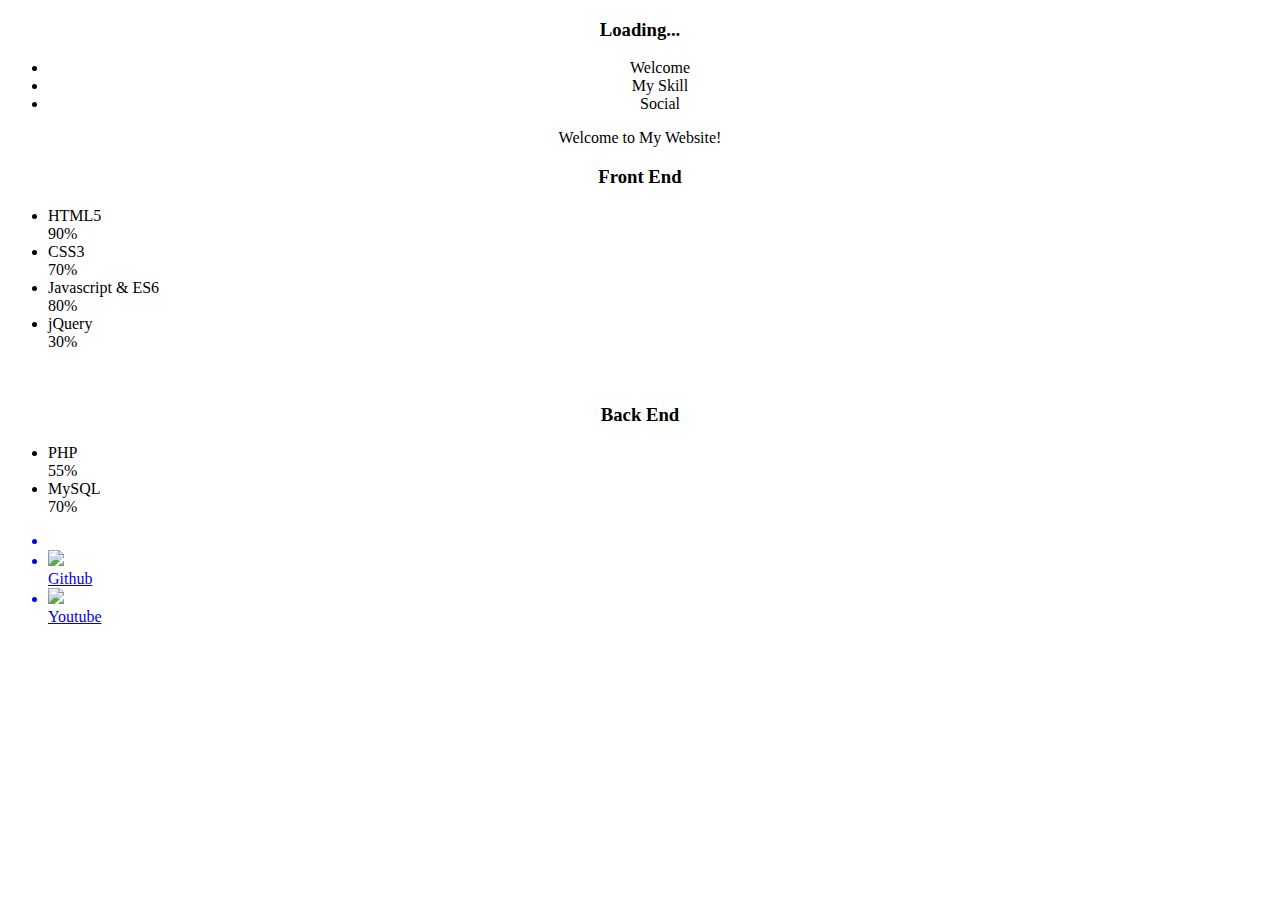
==== index.html @ 410b7228 "Create index.html" ====
<!DOCTYPE html>
<html>
<head>
<title>My Portofolio</title>
<meta charset="utf-8" />
<meta name="viewport" content="width=device-width, initial-scale=1"/>

<link rel="stylesheet" href="css/style.css">
<link rel="stylesheet" href="css/myskill.css">
</head>
<body align="center">

<div id="loading-screen">
	<div id="loading">
		<div id="loading-box">
			<div id="loading-circle"></div>
			<h3>Loading...</h3>
		</div>
	</div>
</div>

<div id="container">
	<div id="landing-bg">
		<div id="landing-box">
			<div id="page-button">
				<ul>
					<li class="active">Welcome</li>
					<li>My Skill</li>
					<li>Social</li>
				</ul>
			</div>
			<div id="pages">
				<div class="page" id="welcome">
					<div id="header">Welcome to My Website!
					</div>
					<div id="intro"></div>
				</div>
				<div class="page" id="skill">
						<h3>Front End</h3>
						<ul align='left'>
						<li id='html'>
							HTML5
							<div>90%</div>
						</li>
						<li id='css'>
							CSS3
							<div>70%</div>
						</li>
						<li id='js'>
							Javascript & ES6
							<div>80%</div>
						</li>
						<li id='jquery'>
							jQuery
							<div>30%</div>
						</li>
						</ul>
						
						<br>
						
						<h3>Back End</h3>
						<ul align='left'>
						<li id='php'>
							PHP
							<div>55%</div>
						</li>
						<li id='mysql'>
							MySQL
							<div>70%</div>
						</li>
						</ul>
				</div>
				<div class="page" id="social">
					<ul align="left">
					
					<a href="https://www.codewars.com/users/COOLRAPTOR08" target="_blank">
					<li id="codewars">
					</li>
					</a>
					
					<a href="https://github.com/coolraptor08" target="_blank">
					<li id="github">
						<img src='media/github.png'> 
						<div>Github</div>
					</li>
					</a>
					
					<a href="https://www.youtube.com/channel/UCvXg9rBM9dXGQyZOG7GkcTg" target="_blank">
					<li id="youtube">
						<img src="media/youtube.png">
						<div>Youtube</div>
					</li>
					</a>
					
					</ul>
				</div>
			</div>
		</div>
	</div>
	
</div>
<script src='javascript/typing.js'></script>
<script src='javascript/page.js'></script>
</body>
</html>
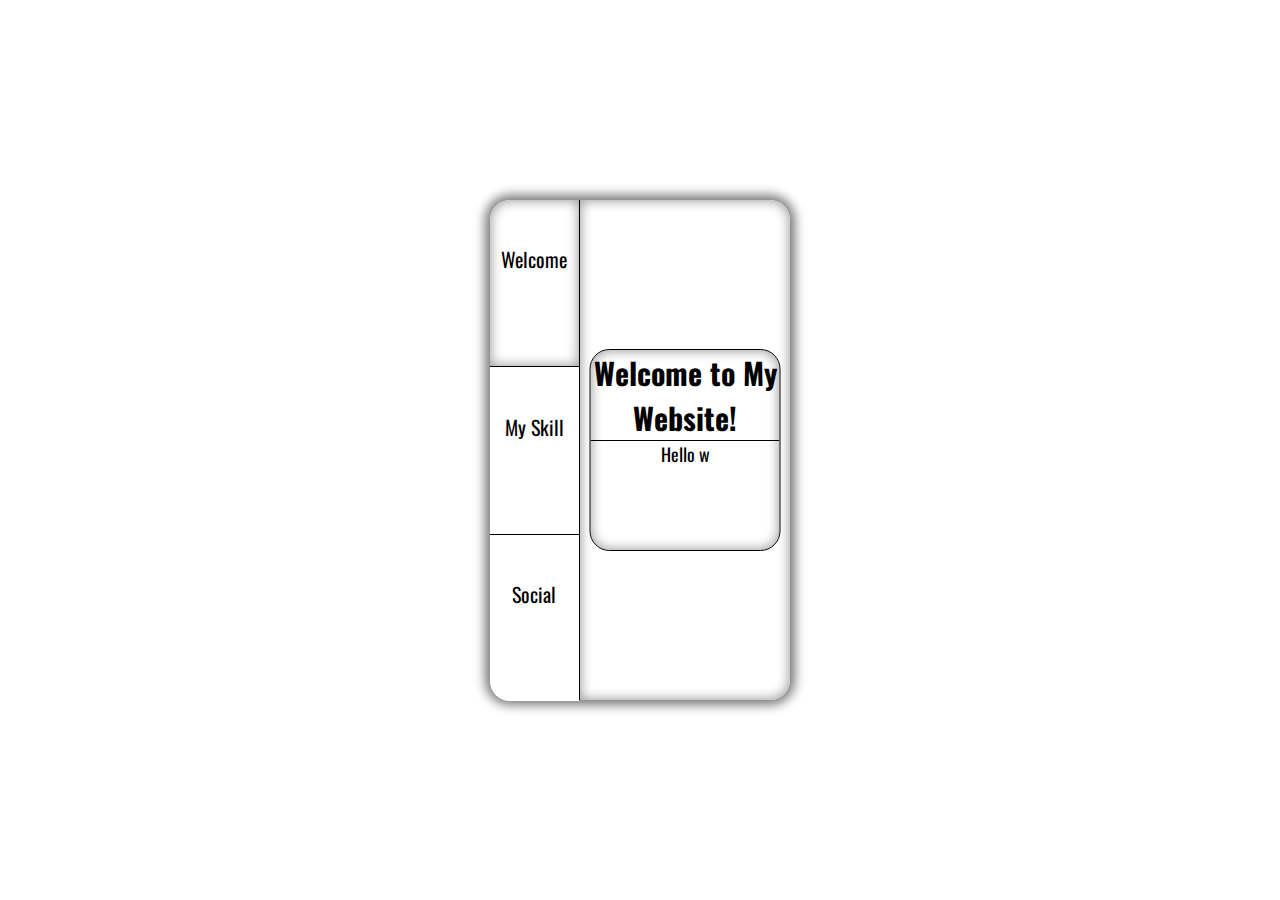
==== commit 8aaa244d: "Update index.html" ====
--- a/index.html
+++ b/index.html
@@ -99,7 +99,7 @@
 	</div>
 	
 </div>
-<script src='javascript/typing.js'></script>
+<script src='javascript/main.js'></script>
 <script src='javascript/page.js'></script>
 </body>
 </html>
--- a/css/style.css
+++ b/css/style.css
@@ -0,0 +1,287 @@
+@import url('https://fonts.googleapis.com/css2?family=Oswald:wght@500&display=swap');
+*
+{
+	padding: 0px;
+	margin: 0px;
+	font-family: 'Oswald', sans-serif;
+}
+body
+{
+	background-color: white;
+}
+
+#loading-screen
+{
+	width: 100%;
+	height: 100vh;
+	background-color: white;
+	z-index: 1;
+	position: fixed;
+	top: 0px;
+	left: 0px;
+}
+#loading
+{
+	width: 100%;
+	height: 100%;
+	position: relative;
+}
+#loading-box
+{
+	position: absolute;
+	top: 50%;
+	left: 50%;
+	-ms-transform: translate(-50%,-50%);
+	transform: translate(-50%,-50%);
+}
+#loading-circle
+{
+	width: 50px;
+	height: 50px;
+	background-color: white;
+	border-radius: 50%;
+	border: 3px dashed black;
+	animation: loading 2s infinite;
+}
+
+@keyframes loading
+{
+	from{transform:rotate(0deg);}
+	to{transform:rotate(360deg);}
+}
+
+#landing-bg
+{
+	background-color: white;
+	width: 100%;
+	height: 100vh;
+	position: relative;
+	background-image: url('../media/bg.jpg');
+	background-size: cover;
+}
+#landing-box
+{
+	width: 300px;
+	height: 500px;
+	background-color: white;
+	
+	margin: auto;
+	position: absolute;
+	top: 50%;
+	left: 50%;
+	-ms-transform: translate(-50%,-50%);
+	transform: translate(-50%,-50%);
+	border-radius: 20px;
+	
+	-webkit-box-shadow: 0px 0px 11px 5px rgba(0,0,0,0.53);
+	-moz-box-shadow: 0px 0px 11px 5px rgba(0,0,0,0.53);
+	box-shadow: 0px 0px 11px 5px rgba(0,0,0,0.53);
+}
+#page-button
+{
+	float: left;
+	width: 29.5%;
+	height: 100%;
+	border-right: 1px solid black;
+}
+#page-button ul
+{
+	list-style: none;
+}
+#page-button ul li
+{
+	border-bottom: 1px solid black;
+	height: 122px;
+	padding-top: 50%;
+	font-size: 20px;
+	background-color: white;
+}
+#page-button ul li:first-child
+{
+	border-radius: 20px 0px 0px 0px;
+}
+#page-button ul li:hover,.active
+{
+	-webkit-box-shadow: inset 0px 0px 12px 1px rgba(0,0,0,0.39);
+	-moz-box-shadow: inset 0px 0px 12px 1px rgba(0,0,0,0.39);
+	box-shadow: inset 0px 0px 12px 1px rgba(0,0,0,0.39);
+}
+#page-button ul li:last-child
+{
+	border-bottom: none;
+	border-radius: 0px 0px 0px 20px;
+}
+
+#pages
+{
+	border-radius: 0px 20px 20px 0px;
+	float: right;
+	width: 70%;
+	height: 100%;
+	background-color: white;
+	position: relative;
+	-webkit-box-shadow: inset 0px 0px 12px 1px rgba(0,0,0,0.39);
+	-moz-box-shadow: inset 0px 0px 12px 1px rgba(0,0,0,0.39);
+	box-shadow: inset 0px 0px 12px 1px rgba(0,0,0,0.39);
+}
+.page
+{
+	margin: auto;
+	position: absolute;
+	top: 50%;
+	left: 50%;
+	-ms-transform: translate(-50%,-50%);
+	transform: translate(-50%,-50%);
+	border-radius: 20px;
+	display: none;
+}
+
+#welcome
+{
+	background-color: white;
+	width: 90%;
+	height: 40%;
+	color: black;
+	overflow-y: hidden;
+	border-radius: 20px;
+	border: 1px solid black;
+	-webkit-box-shadow: inset 0px 0px 12px 1px rgba(0,0,0,0.39);
+	-moz-box-shadow: inset 0px 0px 12px 1px rgba(0,0,0,0.39);
+	box-shadow: inset 0px 0px 12px 1px rgba(0,0,0,0.39);
+	animation: welcome 3s;
+}
+#header
+{
+	font-size: 30px;
+	font-weight: bold;
+	border-bottom: 1px solid black;
+}
+#intro
+{
+	font-size: 18px;
+}
+@keyframes welcome
+{
+	from{height:0%;border-radius:0px;}
+	to{height:40%;border-radius: 20px;}
+}
+
+#social
+{
+	width: 90%;
+	height: 90%;
+	padding: 20px;
+}
+
+#social ul
+{
+	list-style: none;
+}
+
+#social ul a
+{
+	text-decoration: none;
+}
+
+#social ul li
+{
+	padding: 4px;
+	transition: 1s;
+	margin-top: 5px;
+}
+
+#social ul li:hover
+{
+	-webkit-box-shadow: inset 0px 0px 12px 1px rgba(0,0,0,0.39);
+	-moz-box-shadow: inset 0px 0px 12px 1px rgba(0,0,0,0.39);
+	box-shadow: inset 0px 0px 12px 1px rgba(0,0,0,0.39);
+	border-radius: 5px;
+}
+
+#social ul li div
+{
+	font-size: 30px;
+	display: inline-block;
+}
+
+
+#social img
+{
+	width: 20%;
+	aspect-ratio: 1;
+}
+
+#github img
+{
+	animation: spin 1s;
+}
+
+#github div
+{
+	color: black;
+	animation: github 1s;
+}
+@keyframes github
+{
+	from{
+		transform: translateX(-50%);
+		opacity: 0;
+	}
+	to{
+		transform: translateX(0px);
+		opacity: 1;
+	}
+}
+
+#youtube img
+{
+	animation: spin 1s;
+	width: 25%;
+	aspect-ratio: 1;
+}
+
+#youtube div
+{
+	color: red;
+	transform: translate(0px,-10px);
+	animation: youtube 1s;
+}
+
+@keyframes youtube
+{
+	from{
+		transform: translate(-50%,-10px);
+		opacity: 0;
+	}
+	to{
+		transform: translate(0px,-10px);
+		opacity: 1;
+	}
+}
+
+#codewars
+{
+	background-image: url(https://www.codewars.com/users/COOLRAPTOR08/badges/micro);
+	height: 25px;
+	background-size: contain;
+	background-repeat: no-repeat;
+	animation: codewars 1s;
+}
+
+@keyframes codewars
+{
+	from{
+		transform: translateY(-50%);
+		opacity: 0;
+	}
+	to{
+		transform: translateY(0px);
+		opacity: 1;
+	}
+}
+
+@keyframes spin
+{
+	from{transform: rotate(360deg)}
+	to(transform: rotate(0deg))
+}
--- a/css/myskill.css
+++ b/css/myskill.css
@@ -0,0 +1,287 @@
+@import url('https://fonts.googleapis.com/css2?family=Oswald:wght@500&display=swap');
+*
+{
+	padding: 0px;
+	margin: 0px;
+	font-family: 'Oswald', sans-serif;
+}
+body
+{
+	background-color: white;
+}
+
+#loading-screen
+{
+	width: 100%;
+	height: 100vh;
+	background-color: white;
+	z-index: 1;
+	position: fixed;
+	top: 0px;
+	left: 0px;
+}
+#loading
+{
+	width: 100%;
+	height: 100%;
+	position: relative;
+}
+#loading-box
+{
+	position: absolute;
+	top: 50%;
+	left: 50%;
+	-ms-transform: translate(-50%,-50%);
+	transform: translate(-50%,-50%);
+}
+#loading-circle
+{
+	width: 50px;
+	height: 50px;
+	background-color: white;
+	border-radius: 50%;
+	border: 3px dashed black;
+	animation: loading 2s infinite;
+}
+
+@keyframes loading
+{
+	from{transform:rotate(0deg);}
+	to{transform:rotate(360deg);}
+}
+
+#landing-bg
+{
+	background-color: white;
+	width: 100%;
+	height: 100vh;
+	position: relative;
+	background-image: url('../media/bg.jpg');
+	background-size: cover;
+}
+#landing-box
+{
+	width: 300px;
+	height: 500px;
+	background-color: white;
+	
+	margin: auto;
+	position: absolute;
+	top: 50%;
+	left: 50%;
+	-ms-transform: translate(-50%,-50%);
+	transform: translate(-50%,-50%);
+	border-radius: 20px;
+	
+	-webkit-box-shadow: 0px 0px 11px 5px rgba(0,0,0,0.53);
+	-moz-box-shadow: 0px 0px 11px 5px rgba(0,0,0,0.53);
+	box-shadow: 0px 0px 11px 5px rgba(0,0,0,0.53);
+}
+#page-button
+{
+	float: left;
+	width: 29.5%;
+	height: 100%;
+	border-right: 1px solid black;
+}
+#page-button ul
+{
+	list-style: none;
+}
+#page-button ul li
+{
+	border-bottom: 1px solid black;
+	height: 122px;
+	padding-top: 50%;
+	font-size: 20px;
+	background-color: white;
+}
+#page-button ul li:first-child
+{
+	border-radius: 20px 0px 0px 0px;
+}
+#page-button ul li:hover,.active
+{
+	-webkit-box-shadow: inset 0px 0px 12px 1px rgba(0,0,0,0.39);
+	-moz-box-shadow: inset 0px 0px 12px 1px rgba(0,0,0,0.39);
+	box-shadow: inset 0px 0px 12px 1px rgba(0,0,0,0.39);
+}
+#page-button ul li:last-child
+{
+	border-bottom: none;
+	border-radius: 0px 0px 0px 20px;
+}
+
+#pages
+{
+	border-radius: 0px 20px 20px 0px;
+	float: right;
+	width: 70%;
+	height: 100%;
+	background-color: white;
+	position: relative;
+	-webkit-box-shadow: inset 0px 0px 12px 1px rgba(0,0,0,0.39);
+	-moz-box-shadow: inset 0px 0px 12px 1px rgba(0,0,0,0.39);
+	box-shadow: inset 0px 0px 12px 1px rgba(0,0,0,0.39);
+}
+.page
+{
+	margin: auto;
+	position: absolute;
+	top: 50%;
+	left: 50%;
+	-ms-transform: translate(-50%,-50%);
+	transform: translate(-50%,-50%);
+	border-radius: 20px;
+	display: none;
+}
+
+#welcome
+{
+	background-color: white;
+	width: 90%;
+	height: 40%;
+	color: black;
+	overflow-y: hidden;
+	border-radius: 20px;
+	border: 1px solid black;
+	-webkit-box-shadow: inset 0px 0px 12px 1px rgba(0,0,0,0.39);
+	-moz-box-shadow: inset 0px 0px 12px 1px rgba(0,0,0,0.39);
+	box-shadow: inset 0px 0px 12px 1px rgba(0,0,0,0.39);
+	animation: welcome 3s;
+}
+#header
+{
+	font-size: 30px;
+	font-weight: bold;
+	border-bottom: 1px solid black;
+}
+#intro
+{
+	font-size: 18px;
+}
+@keyframes welcome
+{
+	from{height:0%;border-radius:0px;}
+	to{height:40%;border-radius: 20px;}
+}
+
+#social
+{
+	width: 90%;
+	height: 90%;
+	padding: 20px;
+}
+
+#social ul
+{
+	list-style: none;
+}
+
+#social ul a
+{
+	text-decoration: none;
+}
+
+#social ul li
+{
+	padding: 4px;
+	transition: 1s;
+	margin-top: 5px;
+}
+
+#social ul li:hover
+{
+	-webkit-box-shadow: inset 0px 0px 12px 1px rgba(0,0,0,0.39);
+	-moz-box-shadow: inset 0px 0px 12px 1px rgba(0,0,0,0.39);
+	box-shadow: inset 0px 0px 12px 1px rgba(0,0,0,0.39);
+	border-radius: 5px;
+}
+
+#social ul li div
+{
+	font-size: 30px;
+	display: inline-block;
+}
+
+
+#social img
+{
+	width: 20%;
+	aspect-ratio: 1;
+}
+
+#github img
+{
+	animation: spin 1s;
+}
+
+#github div
+{
+	color: black;
+	animation: github 1s;
+}
+@keyframes github
+{
+	from{
+		transform: translateX(-50%);
+		opacity: 0;
+	}
+	to{
+		transform: translateX(0px);
+		opacity: 1;
+	}
+}
+
+#youtube img
+{
+	animation: spin 1s;
+	width: 25%;
+	aspect-ratio: 1;
+}
+
+#youtube div
+{
+	color: red;
+	transform: translate(0px,-10px);
+	animation: youtube 1s;
+}
+
+@keyframes youtube
+{
+	from{
+		transform: translate(-50%,-10px);
+		opacity: 0;
+	}
+	to{
+		transform: translate(0px,-10px);
+		opacity: 1;
+	}
+}
+
+#codewars
+{
+	background-image: url(https://www.codewars.com/users/COOLRAPTOR08/badges/micro);
+	height: 25px;
+	background-size: contain;
+	background-repeat: no-repeat;
+	animation: codewars 1s;
+}
+
+@keyframes codewars
+{
+	from{
+		transform: translateY(-50%);
+		opacity: 0;
+	}
+	to{
+		transform: translateY(0px);
+		opacity: 1;
+	}
+}
+
+@keyframes spin
+{
+	from{transform: rotate(360deg)}
+	to(transform: rotate(0deg))
+}
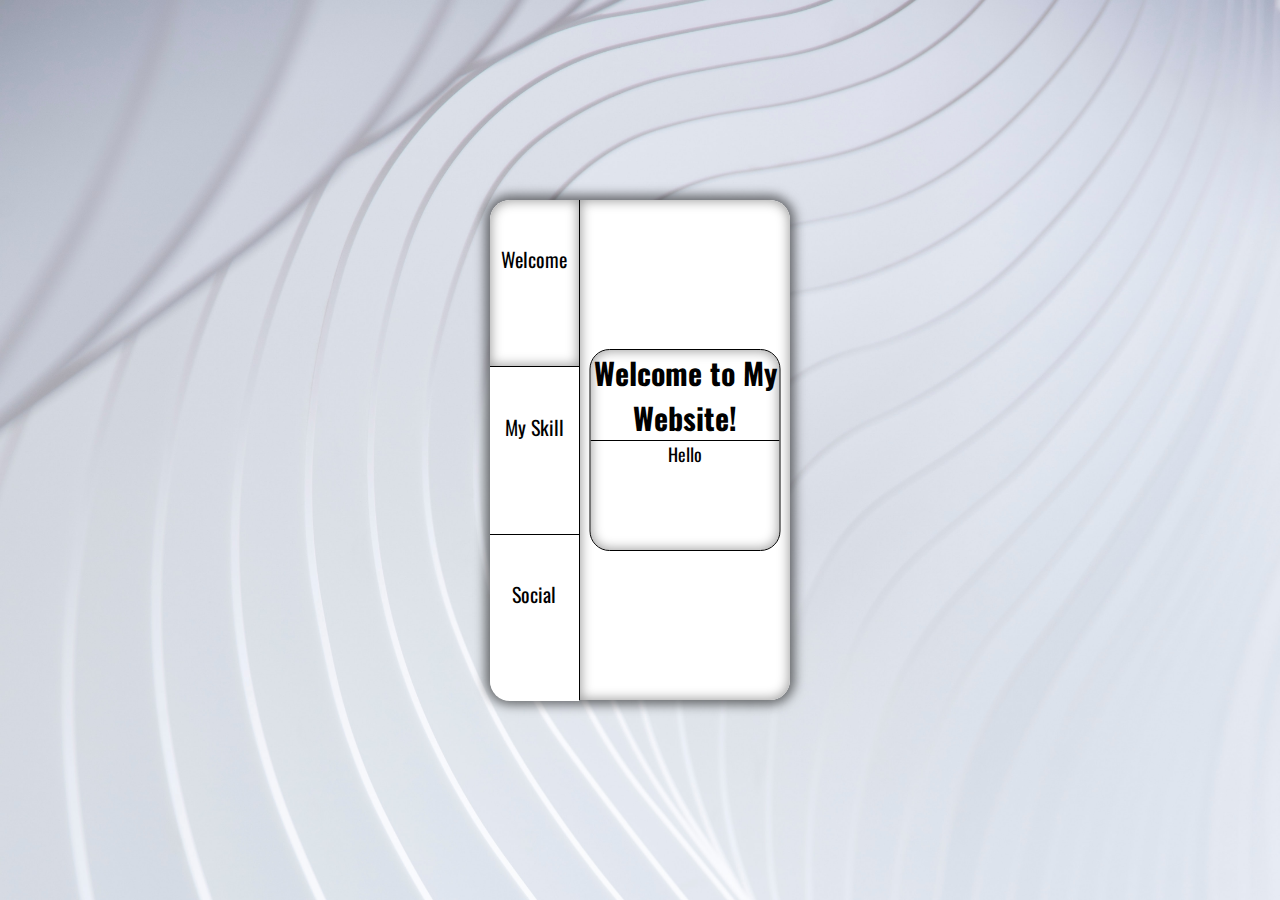
==== commit 8ed227a4: "Update index.html" ====
--- a/index.html
+++ b/index.html
@@ -78,7 +78,7 @@
 					</li>
 					</a>
 					
-					<a href="https://github.com/coolraptor08" target="_blank">
+					<a href="https://github.com/muraft" target="_blank">
 					<li id="github">
 						<img src='media/github.png'> 
 						<div>Github</div>
--- a/css/myskill.css
+++ b/css/myskill.css
@@ -1,287 +1,93 @@
-@import url('https://fonts.googleapis.com/css2?family=Oswald:wght@500&display=swap');
-*
-{
-	padding: 0px;
-	margin: 0px;
-	font-family: 'Oswald', sans-serif;
-}
-body
-{
-	background-color: white;
-}
-
-#loading-screen
-{
-	width: 100%;
-	height: 100vh;
-	background-color: white;
-	z-index: 1;
-	position: fixed;
-	top: 0px;
-	left: 0px;
-}
-#loading
-{
-	width: 100%;
-	height: 100%;
-	position: relative;
-}
-#loading-box
-{
-	position: absolute;
-	top: 50%;
-	left: 50%;
-	-ms-transform: translate(-50%,-50%);
-	transform: translate(-50%,-50%);
-}
-#loading-circle
-{
-	width: 50px;
-	height: 50px;
-	background-color: white;
-	border-radius: 50%;
-	border: 3px dashed black;
-	animation: loading 2s infinite;
-}
-
-@keyframes loading
-{
-	from{transform:rotate(0deg);}
-	to{transform:rotate(360deg);}
-}
-
-#landing-bg
-{
-	background-color: white;
-	width: 100%;
-	height: 100vh;
-	position: relative;
-	background-image: url('../media/bg.jpg');
-	background-size: cover;
-}
-#landing-box
-{
-	width: 300px;
-	height: 500px;
-	background-color: white;
-	
-	margin: auto;
-	position: absolute;
-	top: 50%;
-	left: 50%;
-	-ms-transform: translate(-50%,-50%);
-	transform: translate(-50%,-50%);
-	border-radius: 20px;
-	
-	-webkit-box-shadow: 0px 0px 11px 5px rgba(0,0,0,0.53);
-	-moz-box-shadow: 0px 0px 11px 5px rgba(0,0,0,0.53);
-	box-shadow: 0px 0px 11px 5px rgba(0,0,0,0.53);
-}
-#page-button
-{
-	float: left;
-	width: 29.5%;
-	height: 100%;
-	border-right: 1px solid black;
-}
-#page-button ul
-{
-	list-style: none;
-}
-#page-button ul li
-{
-	border-bottom: 1px solid black;
-	height: 122px;
-	padding-top: 50%;
-	font-size: 20px;
-	background-color: white;
-}
-#page-button ul li:first-child
-{
-	border-radius: 20px 0px 0px 0px;
-}
-#page-button ul li:hover,.active
-{
-	-webkit-box-shadow: inset 0px 0px 12px 1px rgba(0,0,0,0.39);
-	-moz-box-shadow: inset 0px 0px 12px 1px rgba(0,0,0,0.39);
-	box-shadow: inset 0px 0px 12px 1px rgba(0,0,0,0.39);
-}
-#page-button ul li:last-child
-{
-	border-bottom: none;
-	border-radius: 0px 0px 0px 20px;
-}
-
-#pages
-{
-	border-radius: 0px 20px 20px 0px;
-	float: right;
-	width: 70%;
-	height: 100%;
-	background-color: white;
-	position: relative;
-	-webkit-box-shadow: inset 0px 0px 12px 1px rgba(0,0,0,0.39);
-	-moz-box-shadow: inset 0px 0px 12px 1px rgba(0,0,0,0.39);
-	box-shadow: inset 0px 0px 12px 1px rgba(0,0,0,0.39);
-}
-.page
-{
-	margin: auto;
-	position: absolute;
-	top: 50%;
-	left: 50%;
-	-ms-transform: translate(-50%,-50%);
-	transform: translate(-50%,-50%);
-	border-radius: 20px;
-	display: none;
-}
-
-#welcome
-{
-	background-color: white;
-	width: 90%;
-	height: 40%;
-	color: black;
-	overflow-y: hidden;
-	border-radius: 20px;
-	border: 1px solid black;
-	-webkit-box-shadow: inset 0px 0px 12px 1px rgba(0,0,0,0.39);
-	-moz-box-shadow: inset 0px 0px 12px 1px rgba(0,0,0,0.39);
-	box-shadow: inset 0px 0px 12px 1px rgba(0,0,0,0.39);
-	animation: welcome 3s;
-}
-#header
-{
-	font-size: 30px;
-	font-weight: bold;
-	border-bottom: 1px solid black;
-}
-#intro
-{
-	font-size: 18px;
-}
-@keyframes welcome
-{
-	from{height:0%;border-radius:0px;}
-	to{height:40%;border-radius: 20px;}
-}
-
-#social
+#skill
 {
 	width: 90%;
 	height: 90%;
 	padding: 20px;
 }
 
-#social ul
+#skill ul
 {
 	list-style: none;
 }
-
-#social ul a
+#skill ul li
 {
-	text-decoration: none;
+	width: 100%;
+	margin: 5px;
 }
-
-#social ul li
+#skill ul li div
 {
-	padding: 4px;
-	transition: 1s;
-	margin-top: 5px;
+	text-align: center;
+	color: white;
 }
-
-#social ul li:hover
+#html div
 {
-	-webkit-box-shadow: inset 0px 0px 12px 1px rgba(0,0,0,0.39);
-	-moz-box-shadow: inset 0px 0px 12px 1px rgba(0,0,0,0.39);
-	box-shadow: inset 0px 0px 12px 1px rgba(0,0,0,0.39);
-	border-radius: 5px;
+	background-color: orange;
+	width: 90%;
+	animation: html 2s;
 }
-
-#social ul li div
+@keyframes html
 {
-	font-size: 30px;
-	display: inline-block;
+	0% {width: 0%}
+	50% {width: 100%}
+	100% {width: 90%}
 }
-
-
-#social img
+#css div
 {
-	width: 20%;
-	aspect-ratio: 1;
+	background-color: blue;
+	width: 70%;
+	animation: css 2s;
 }
-
-#github img
+@keyframes css
 {
-	animation: spin 1s;
+	0% {width: 0%}
+	50% {width: 100%}
+	100% {width: 70%}
 }
-
-#github div
+#js div
 {
-	color: black;
-	animation: github 1s;
+	background-color: #f5d442;
+	width: 80%;
+	animation: js 2s;
 }
-@keyframes github
+@keyframes js
 {
-	from{
-		transform: translateX(-50%);
-		opacity: 0;
-	}
-	to{
-		transform: translateX(0px);
-		opacity: 1;
-	}
+	0% {width: 0%}
+	50% {width: 100%}
+	100% {width: 80%}
 }
-
-#youtube img
+#jquery div
 {
-	animation: spin 1s;
-	width: 25%;
-	aspect-ratio: 1;
+	background-color: #3481ad;
+	width: 30%;
+	animation: jquery 2s;
 }
-
-#youtube div
+@keyframes jquery
 {
-	color: red;
-	transform: translate(0px,-10px);
-	animation: youtube 1s;
+	0% {width: 0%}
+	50% {width: 100%}
+	100% {width: 30%}
 }
-
-@keyframes youtube
+#php div
 {
-	from{
-		transform: translate(-50%,-10px);
-		opacity: 0;
-	}
-	to{
-		transform: translate(0px,-10px);
-		opacity: 1;
-	}
+	background-color: purple;
+	width: 55%;
+	animation: php 2s;
 }
-
-#codewars
+@keyframes php
 {
-	background-image: url(https://www.codewars.com/users/COOLRAPTOR08/badges/micro);
-	height: 25px;
-	background-size: contain;
-	background-repeat: no-repeat;
-	animation: codewars 1s;
+	0% {width: 0%}
+	50% {width: 100%}
+	100% {width: 55%}
 }
-
-@keyframes codewars
+#mysql div
 {
-	from{
-		transform: translateY(-50%);
-		opacity: 0;
-	}
-	to{
-		transform: translateY(0px);
-		opacity: 1;
-	}
+	background-color: #a1bbff;
+	width: 70%;
+	animation: mysql 2s;
 }
-
-@keyframes spin
+@keyframes mysql
 {
-	from{transform: rotate(360deg)}
-	to(transform: rotate(0deg))
+	0% {width: 0%}
+	50% {width: 100%}
+	100% {width: 70%}
 }
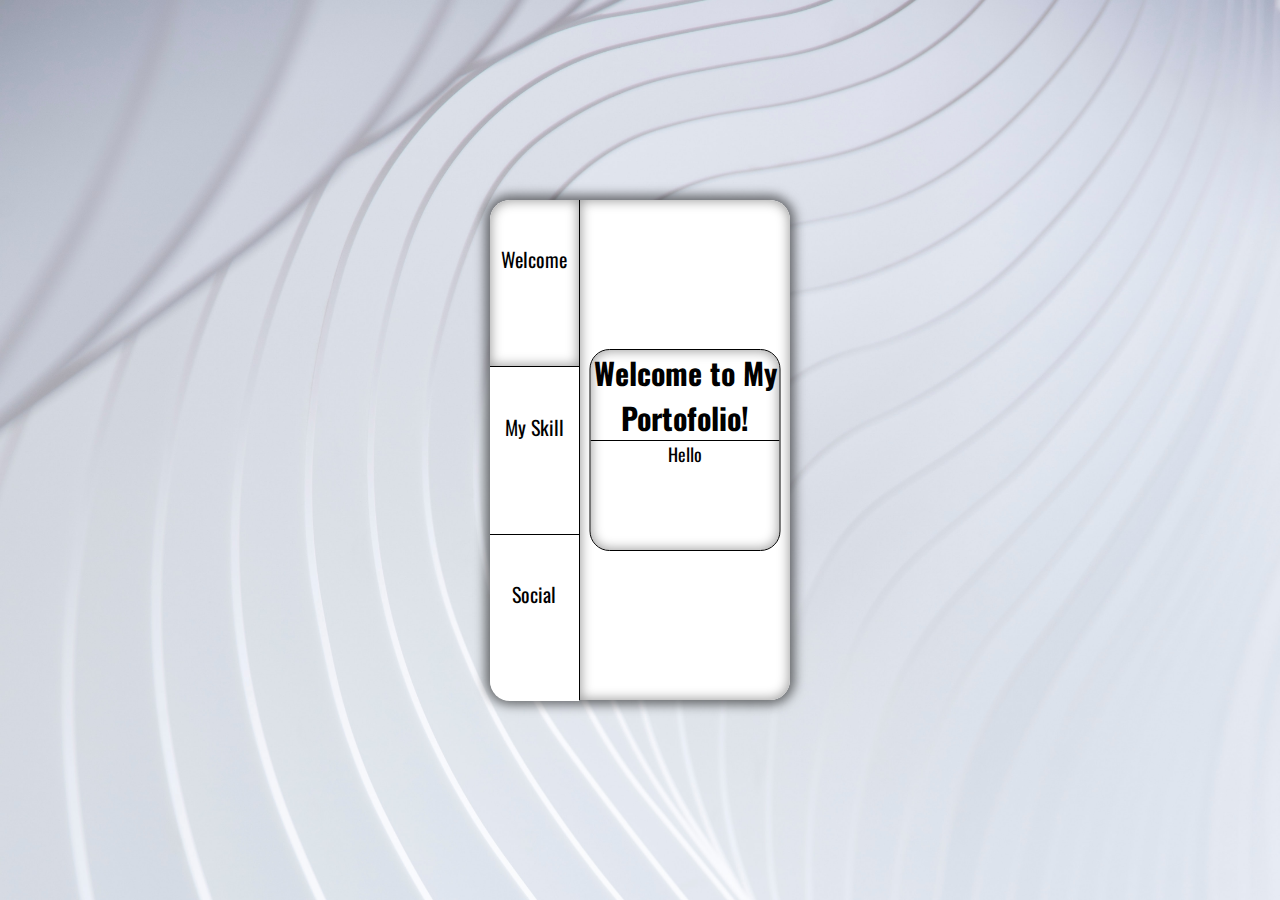
==== commit 89e15c42: "code refactor and add icon" ====
--- a/index.html
+++ b/index.html
@@ -6,7 +6,141 @@
 <meta name="viewport" content="width=device-width, initial-scale=1"/>
 
 <link rel="stylesheet" href="css/style.css">
-<link rel="stylesheet" href="css/myskill.css">
+<style>
+:root{
+ --speed: 3s;
+ --timing:ease;
+ --html: 90%;--htmlString: '90%';--htmlColor:orange;
+ --css: 85%;--cssString: '85%';--cssColor:blue;
+ --js: 90%;--jsString: '90%';--jsColor:#f5d442;
+ --bootstrap: 60%;--bootstrapString: '60%';--bootstrapColor:rgb(189,66,241);
+ --jquery: 30%;--jqueryString: '30%';--jqueryColor:rgb(21,139,231);
+ --php: 60%;--phpString: '60%';--phpColor:purple;
+ --mysql: 80%;--mysqlString: '90%';--mysqlColor:rgb(158,185,240);
+ --nodejs: 15%;--nodejsString: '15%';--nodejsColor:rgb(29,181,48)
+}
+#skill
+{
+	width: 90%;
+	height: 90%;
+	padding: 20px;
+	overflow: auto;
+}
+#skill::-webkit-scrollbar {
+  display: none;
+}
+#skill ul
+{
+	list-style: none;
+}
+#skill ul li
+{
+	width: 100%;
+	margin: 5px;
+}
+#skill ul li div
+{
+	text-align: center;
+	color: white;
+}
+#html
+{
+	width: var(--html);
+	background-color: var(--htmlColor);
+	animation: html var(--speed) var(--timing);
+}#html:after{content:var(--htmlString)}
+@keyframes html
+{
+	0% {width: 0%;background-color:black}
+	50% {width: 100%}
+	100% {width: var(--html);background-color:var(--htmlColor)}
+}
+#css
+{
+	width: var(--css);
+	background-color: var(--cssColor);
+	animation: css var(--speed) var(--timing);
+}#css:after{content:var(--cssString)}
+@keyframes css
+{
+	0% {width: 0%;background-color:black}
+	50% {width: 100%}
+	100% {width: var(--css);background-color:var(--cssColor)}
+}
+#js
+{
+	width: var(--js);
+	background-color: var(--jsColor);
+	animation: js var(--speed) var(--timing);
+}#js:after{content:var(--jsString)}
+@keyframes js
+{
+	0% {width: 0%;background-color:black}
+	50% {width: 100%}
+	100% {width: var(--js);background-color:var(--jsColor)}
+}
+#bootstrap
+{
+	width: var(--bootstrap);
+	background-color: var(--bootstrapColor);
+	animation: bootstrap var(--speed) var(--timing);
+}#bootstrap:after{content:var(--bootstrapString)}
+@keyframes bootstrap
+{
+	0% {width: 0%;background-color:black}
+	50% {width: 100%}
+	100% {width: var(--bootstrap);background-color:var(--bootstrapColor)}
+}
+#jquery
+{
+	width: var(--jquery);
+	background-color: var(--jqueryColor);
+	animation: jquery var(--speed) var(--timing);
+}#jquery:after{content:var(--jqueryString)}
+@keyframes jquery
+{
+	0% {width: 0%;background-color:black}
+	50% {width: 100%}
+	100% {width: var(--jquery);background-color: var(--jqueryColor)}
+}
+#php
+{
+	width: var(--php);
+	background-color: var(--phpColor);
+	animation: php var(--speed) var(--timing);
+}#php:after{content:var(--phpString)}
+@keyframes php
+{
+	0% {width: 0%;background-color:black}
+	50% {width: 100%}
+	100% {width: var(--php);background-color: var(--phpColor);}
+}
+#mysql
+{
+	width: var(--mysql);
+	background-color: var(--mysqlColor);
+	animation: mysql var(--speed) var(--timing);
+}#mysql:after{content:var(--mysqlString)}
+@keyframes mysql
+{
+	0% {width: 0%;background-color:black}
+	50% {width: 100%}
+	100% {width: var(--mysql);background-color: var(--mysqlColor);}
+}
+#nodejs
+{
+	width: var(--nodejs);
+	background-color: var(--nodejsColor);
+	animation: nodejs var(--speed) var(--timing);
+}#nodejs:after{content:var(--nodejsString)}
+@keyframes nodejs
+{
+	0% {width: 0%;background-color: black}
+	50% {width: 100%}
+	100% {width: var(--nodejs);background-color: var(--nodejsColor);}
+}
+
+</style>
 </head>
 <body align="center">
 
@@ -31,42 +165,60 @@
 			</div>
 			<div id="pages">
 				<div class="page" id="welcome">
-					<div id="header">Welcome to My Website!
+					<div id="header">Welcome to My Portofolio!
 					</div>
 					<div id="intro"></div>
 				</div>
 				<div class="page" id="skill">
-						<h3>Front End</h3>
+						<h3>
+						  <svg xmlns="http://www.w3.org/2000/svg" width="16" height="16" fill="currentColor" class="bi bi-laptop" viewBox="0 0 16 16">
+                <path d="M13.5 3a.5.5 0 0 1 .5.5V11H2V3.5a.5.5 0 0 1 .5-.5h11zm-11-1A1.5 1.5 0 0 0 1 3.5V12h14V3.5A1.5 1.5 0 0 0 13.5 2h-11zM0 12.5h16a1.5 1.5 0 0 1-1.5 1.5h-13A1.5 1.5 0 0 1 0 12.5z"/>
+              </svg>
+						  Front End
+            </h3>
 						<ul align='left'>
-						<li id='html'>
+						<li>
 							HTML5
-							<div>90%</div>
-						</li>
-						<li id='css'>
+							<div id='html'></div>
+						</li>
+						<li>
 							CSS3
-							<div>70%</div>
-						</li>
-						<li id='js'>
-							Javascript & ES6
-							<div>80%</div>
-						</li>
-						<li id='jquery'>
+							<div id='css'></div>
+						</li>
+						<li>
+							Javascript & ES
+							<div id='js'></div>
+						</li>
+						<li>
+							Bootstrap 5
+							<div id='bootstrap'></div>
+						</li>
+						<li>
 							jQuery
-							<div>30%</div>
+							<div id='jquery'></div>
 						</li>
 						</ul>
 						
 						<br>
 						
-						<h3>Back End</h3>
+						<h3>
+						  <svg xmlns="http://www.w3.org/2000/svg" width="16" height="16" fill="currentColor" class="bi bi-tools" viewBox="0 0 16 16">
+              <path d="M1 0 0 1l2.2 3.081a1 1 0 0 0 .815.419h.07a1 1 0 0 1 .708.293l2.675 2.675-2.617 2.654A3.003 3.003 0 0 0 0 13a3 3 0 1 0 5.878-.851l2.654-2.617.968.968-.305.914a1 1 0 0 0 .242 1.023l3.27 3.27a.997.997 0 0 0 1.414 0l1.586-1.586a.997.997 0 0 0 0-1.414l-3.27-3.27a1 1 0 0 0-1.023-.242L10.5 9.5l-.96-.96 2.68-2.643A3.005 3.005 0 0 0 16 3c0-.269-.035-.53-.102-.777l-2.14 2.141L12 4l-.364-1.757L13.777.102a3 3 0 0 0-3.675 3.68L7.462 6.46 4.793 3.793a1 1 0 0 1-.293-.707v-.071a1 1 0 0 0-.419-.814L1 0Zm9.646 10.646a.5.5 0 0 1 .708 0l2.914 2.915a.5.5 0 0 1-.707.707l-2.915-2.914a.5.5 0 0 1 0-.708ZM3 11l.471.242.529.026.287.445.445.287.026.529L5 13l-.242.471-.026.529-.445.287-.287.445-.529.026L3 15l-.471-.242L2 14.732l-.287-.445L1.268 14l-.026-.529L1 13l.242-.471.026-.529.445-.287.287-.445.529-.026L3 11Z"/>
+              </svg>
+						  Back End
+            </h3>
 						<ul align='left'>
-						<li id='php'>
+						<li>
 							PHP
-							<div>55%</div>
-						</li>
-						<li id='mysql'>
+							<div id='php'></div>
+						</li>
+						<li>
 							MySQL
-							<div>70%</div>
+							<div id='mysql'></div>
+						</li>
+						<li>
+							NodeJS
+							<div id='nodejs'></div>
 						</li>
 						</ul>
 				</div>
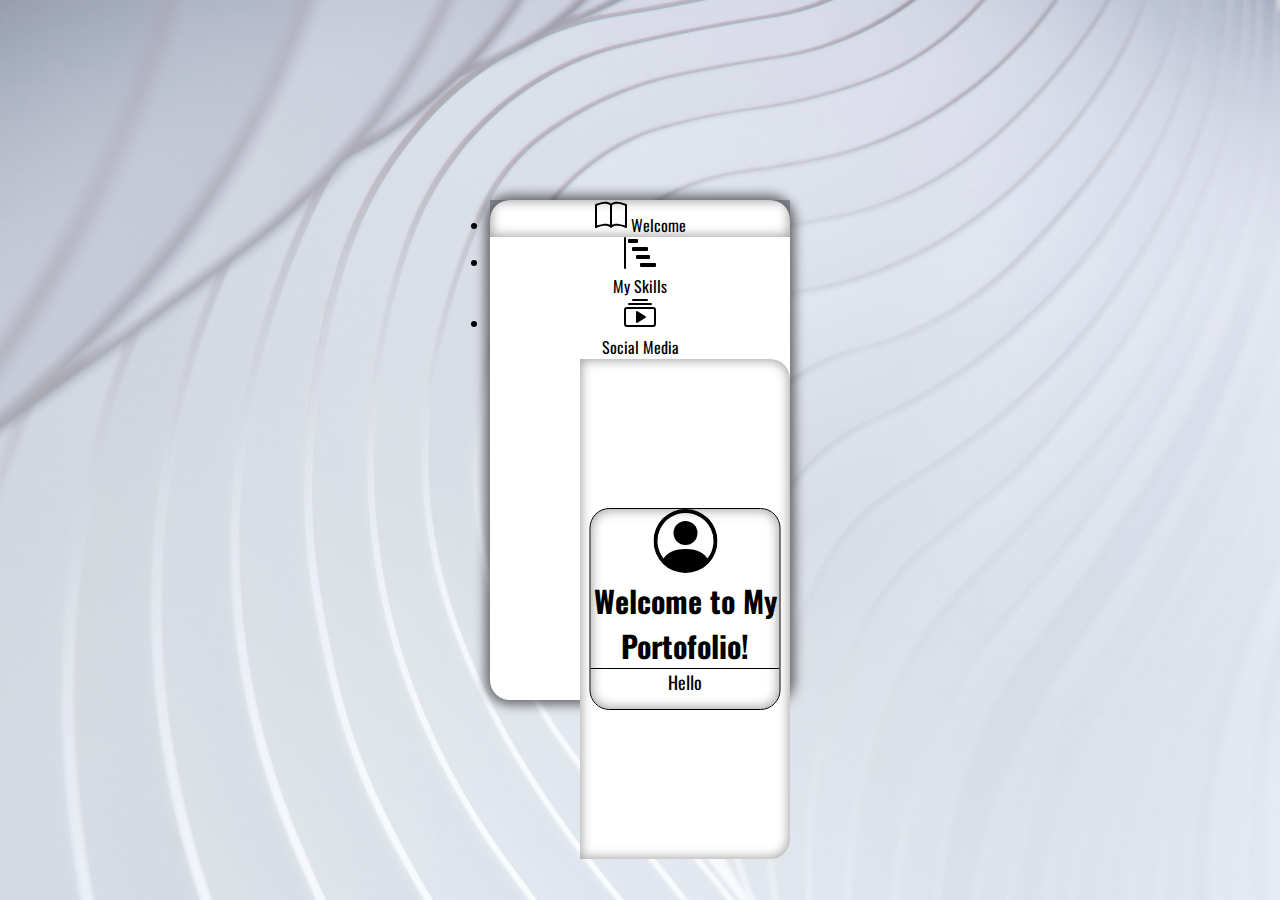
==== commit 42b2385b: "Redesigned welcome page, add more icons, and code refactor" ====
--- a/index.html
+++ b/index.html
@@ -3,11 +3,12 @@
 <head>
 <title>My Portofolio</title>
 <meta charset="utf-8" />
-<meta name="viewport" content="width=device-width, initial-scale=1"/>
+<meta name="viewport" content="width=device-width, initial-scale=1, maximum-scale=1"/>
 
 <link rel="stylesheet" href="css/style.css">
 <style>
 :root{
+  /*My skill configuration*/
  --speed: 3s;
  --timing:ease;
  --html: 90%;--htmlString: '90%';--htmlColor:orange;
@@ -19,30 +20,7 @@
  --mysql: 80%;--mysqlString: '90%';--mysqlColor:rgb(158,185,240);
  --nodejs: 15%;--nodejsString: '15%';--nodejsColor:rgb(29,181,48)
 }
-#skill
-{
-	width: 90%;
-	height: 90%;
-	padding: 20px;
-	overflow: auto;
-}
-#skill::-webkit-scrollbar {
-  display: none;
-}
-#skill ul
-{
-	list-style: none;
-}
-#skill ul li
-{
-	width: 100%;
-	margin: 5px;
-}
-#skill ul li div
-{
-	text-align: center;
-	color: white;
-}
+
 #html
 {
 	width: var(--html);
@@ -156,16 +134,29 @@
 <div id="container">
 	<div id="landing-bg">
 		<div id="landing-box">
-			<div id="page-button">
+			<div id="page-buttons">
 				<ul>
-					<li class="active">Welcome</li>
-					<li>My Skill</li>
-					<li>Social</li>
+					<li class="active" id="welcomeButton">
+					  <svg xmlns="http://www.w3.org/2000/svg" width="32" height="32" fill="currentColor" class="bi bi-book" viewBox="0 0 16 16"><path d="M1 2.828c.885-.37 2.154-.769 3.388-.893 1.33-.134 2.458.063 3.112.752v9.746c-.935-.53-2.12-.603-3.213-.493-1.18.12-2.37.461-3.287.811V2.828zm7.5-.141c.654-.689 1.782-.886 3.112-.752 1.234.124 2.503.523 3.388.893v9.923c-.918-.35-2.107-.692-3.287-.81-1.094-.111-2.278-.039-3.213.492V2.687zM8 1.783C7.015.936 5.587.81 4.287.94c-1.514.153-3.042.672-3.994 1.105A.5.5 0 0 0 0 2.5v11a.5.5 0 0 0 .707.455c.882-.4 2.303-.881 3.68-1.02 1.409-.142 2.59.087 3.223.877a.5.5 0 0 0 .78 0c.633-.79 1.814-1.019 3.222-.877 1.378.139 2.8.62 3.681 1.02A.5.5 0 0 0 16 13.5v-11a.5.5 0 0 0-.293-.455c-.952-.433-2.48-.952-3.994-1.105C10.413.809 8.985.936 8 1.783z"/></svg>
+					  Welcome
+          </li>
+					<li id="skillButton">
+					  <svg xmlns="http://www.w3.org/2000/svg" width="32" height="32" fill="currentColor" class="bi bi-bar-chart-steps" viewBox="0 0 16 16"><path d="M.5 0a.5.5 0 0 1 .5.5v15a.5.5 0 0 1-1 0V.5A.5.5 0 0 1 .5 0zM2 1.5a.5.5 0 0 1 .5-.5h4a.5.5 0 0 1 .5.5v1a.5.5 0 0 1-.5.5h-4a.5.5 0 0 1-.5-.5v-1zm2 4a.5.5 0 0 1 .5-.5h7a.5.5 0 0 1 .5.5v1a.5.5 0 0 1-.5.5h-7a.5.5 0 0 1-.5-.5v-1zm2 4a.5.5 0 0 1 .5-.5h6a.5.5 0 0 1 .5.5v1a.5.5 0 0 1-.5.5h-6a.5.5 0 0 1-.5-.5v-1zm2 4a.5.5 0 0 1 .5-.5h7a.5.5 0 0 1 .5.5v1a.5.5 0 0 1-.5.5h-7a.5.5 0 0 1-.5-.5v-1z"/></svg>
+					  <br>
+					  My Skills
+          </li>
+					<li id="socialButton">
+					  <svg xmlns="http://www.w3.org/2000/svg" width="32" height="32" fill="currentColor" class="bi bi-collection-play" viewBox="0 0 16 16"><path d="M2 3a.5.5 0 0 0 .5.5h11a.5.5 0 0 0 0-1h-11A.5.5 0 0 0 2 3zm2-2a.5.5 0 0 0 .5.5h7a.5.5 0 0 0 0-1h-7A.5.5 0 0 0 4 1zm2.765 5.576A.5.5 0 0 0 6 7v5a.5.5 0 0 0 .765.424l4-2.5a.5.5 0 0 0 0-.848l-4-2.5z"/><path d="M1.5 14.5A1.5 1.5 0 0 1 0 13V6a1.5 1.5 0 0 1 1.5-1.5h13A1.5 1.5 0 0 1 16 6v7a1.5 1.5 0 0 1-1.5 1.5h-13zm13-1a.5.5 0 0 0 .5-.5V6a.5.5 0 0 0-.5-.5h-13A.5.5 0 0 0 1 6v7a.5.5 0 0 0 .5.5h13z"/></svg>
+					  <br>
+					  Social Media
+          </li>
 				</ul>
 			</div>
 			<div id="pages">
 				<div class="page" id="welcome">
-					<div id="header">Welcome to My Portofolio!
+					<svg xmlns="http://www.w3.org/2000/svg" width="64" height="64" fill="currentColor" class="bi bi-person-circle" viewBox="0 0 16 16"><path d="M11 6a3 3 0 1 1-6 0 3 3 0 0 1 6 0z"/><path fill-rule="evenodd" d="M0 8a8 8 0 1 1 16 0A8 8 0 0 1 0 8zm8-7a7 7 0 0 0-5.468 11.37C3.242 11.226 4.805 10 8 10s4.757 1.225 5.468 2.37A7 7 0 0 0 8 1z"/></svg>
+					<div id="header">
+					  Welcome to My Portofolio!
 					</div>
 					<div id="intro"></div>
 				</div>
@@ -178,7 +169,7 @@
             </h3>
 						<ul align='left'>
 						<li>
-							HTML5
+							HTML 5
 							<div id='html'></div>
 						</li>
 						<li>
@@ -251,7 +242,64 @@
 	</div>
 	
 </div>
-<script src='javascript/main.js'></script>
-<script src='javascript/page.js'></script>
+<script>
+const introText="Hello world! My name is Rafie, I'm a 16 years old front-end web developer from Indonesia";
+const intro=document.querySelector('#intro')
+
+window.onload=()=>
+{
+	document.getElementById('loading-screen').style.display='none';
+	
+	const pageButton=document.querySelectorAll('#page-buttons ul li');
+pageButton.forEach((v)=>{
+	v.addEventListener("click",el=>{
+	  if(el.target.tagName=='LI'){
+		pageButton.forEach(w=>w.classList.remove('active'));
+		el.target.classList.add('active');
+		changePage(el.target.id);
+	  }
+	})
+})
+	
+	document.querySelector('#welcome').style.display='block';
+	type(introText,intro,100);
+}
+
+function type(text,el,speed)
+{
+	let index=0;
+	function addLetter()
+	{
+		el.innerHTML+=text[index];
+		index++;
+		if(index<text.length)
+		{
+			setTimeout(addLetter,speed);
+		}
+	}
+	addLetter();
+}
+
+function changePage(toPage)
+{
+  const pages=document.querySelectorAll('.page')
+	pages.forEach(v=>v.style.display='none')
+	switch(toPage)
+	{
+		case 'welcomeButton':
+		document.querySelector('#welcome').style.display='block';
+		break;
+		case 'skillButton':
+		document.querySelector('#skill').style.display='block';
+		break;
+		case 'projectButton':
+		document.querySelector('#project').style.display='block';
+		break;
+		case 'socialButton':
+		document.querySelector('#social').style.display='block';
+		break;
+	}
+}
+</script>
 </body>
 </html>
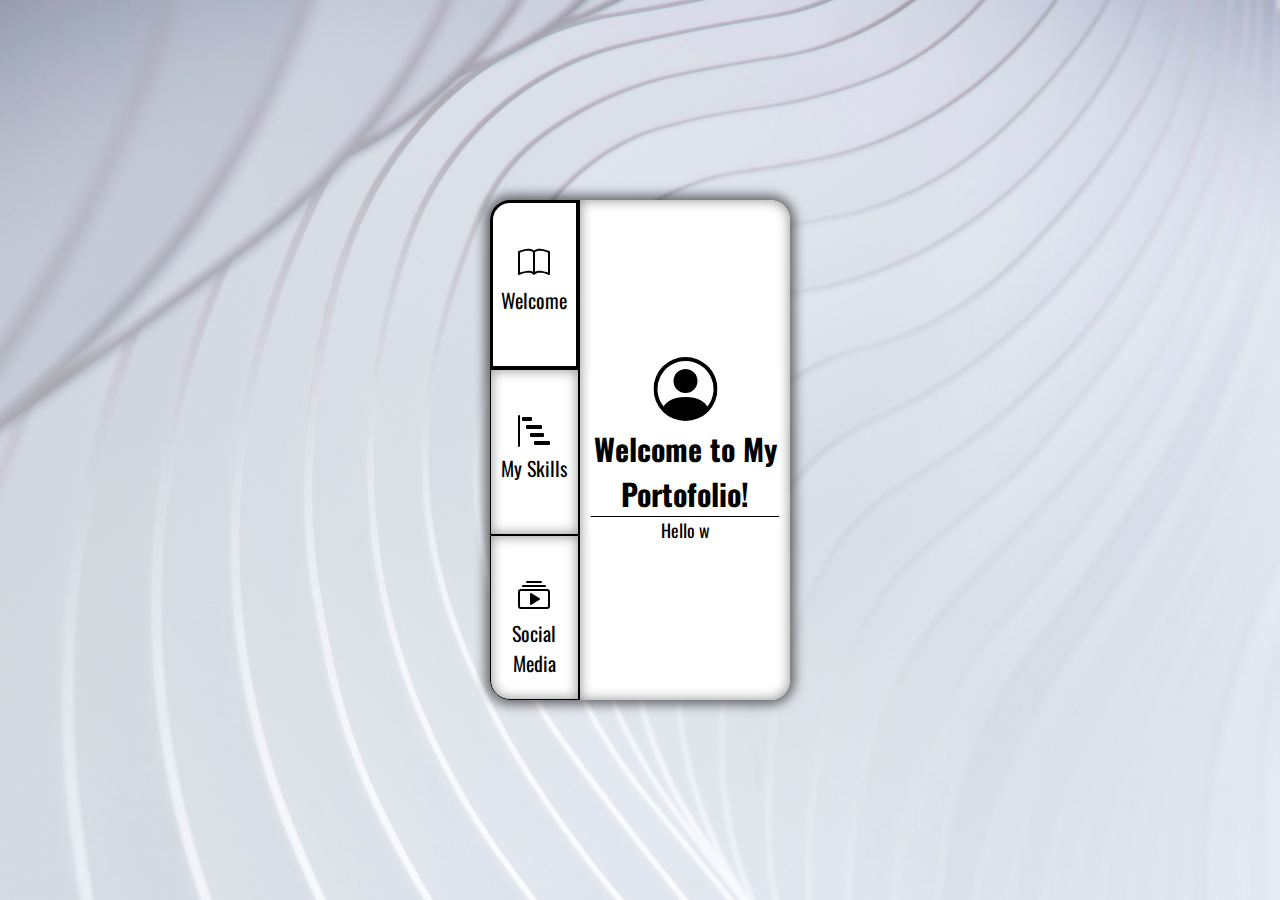
==== commit f3f56899: "Update index.html" ====
--- a/index.html
+++ b/index.html
@@ -5,7 +5,7 @@
 <meta charset="utf-8" />
 <meta name="viewport" content="width=device-width, initial-scale=1, maximum-scale=1"/>
 
-<link rel="stylesheet" href="css/style.css">
+<link rel="stylesheet" href="style.css">
 <style>
 :root{
   /*My skill configuration*/
--- a/style.css
+++ b/style.css
@@ -0,0 +1,320 @@
+@import url('https://fonts.googleapis.com/css2?family=Oswald:wght@500&display=swap');
+*
+{
+	padding: 0px;
+	margin: 0px;
+	font-family: 'Oswald', sans-serif;
+}
+body
+{
+	background-color: white;
+}
+
+/*##### Loading Screen #####*/
+#loading-screen
+{
+	width: 100%;
+	height: 100vh;
+	background-color: white;
+	z-index: 1;
+	position: fixed;
+	top: 0px;
+	left: 0px;
+}
+#loading
+{
+	width: 100%;
+	height: 100%;
+	position: relative;
+}
+#loading-box
+{
+	position: absolute;
+	top: 50%;
+	left: 50%;
+	-ms-transform: translate(-50%,-50%);
+	transform: translate(-50%,-50%);
+}
+#loading-circle
+{
+	width: 50px;
+	height: 50px;
+	background-color: white;
+	border-radius: 50%;
+	border: 3px dashed black;
+	animation: loading 2s infinite;
+}
+
+@keyframes loading
+{
+	from{transform:rotate(0deg);}
+	to{transform:rotate(360deg);}
+}
+
+/*##### Landing box #####*/
+#landing-bg
+{
+	background-color: white;
+	width: 100%;
+	height: 100vh;
+	position: relative;
+	background-image: url('../media/bg.jpg');
+	background-size: cover;
+}
+#landing-box
+{
+	width: 300px;
+	height: 500px;
+	background-color: white;
+	
+	margin: auto;
+	position: absolute;
+	top: 50%;
+	left: 50%;
+	-ms-transform: translate(-50%,-50%);
+	transform: translate(-50%,-50%);
+	border-radius: 20px;
+	
+	-webkit-box-shadow: 0px 0px 11px 5px rgba(0,0,0,0.53);
+	-moz-box-shadow: 0px 0px 11px 5px rgba(0,0,0,0.53);
+	box-shadow: 0px 0px 11px 5px rgba(0,0,0,0.53);
+}
+#page-buttons
+{
+	float: left;
+	width: 29.5%;
+	height: 100%;
+	border-right: 1px solid black;
+}
+#page-buttons ul
+{
+	list-style: none;
+	height: 100%;
+	display: flex;
+	flex-direction: column;
+}
+#page-buttons ul li
+{
+	height: 33.3333%;
+	padding-top: 50%;
+	font-size: 20px;
+	background-color: white;
+	border: 1px solid black;
+	-webkit-box-shadow: inset 0px 0px 12px 1px rgba(0,0,0,0.39);
+	-moz-box-shadow: inset 0px 0px 12px 1px rgba(0,0,0,0.39);
+	box-shadow: inset 0px 0px 12px 1px rgba(0,0,0,0.39);
+}
+#page-buttons ul li:first-child
+{
+	border-radius: 20px 0px 0px 0px;
+}
+#page-buttons ul li:last-child
+{
+	border-radius: 0px 0px 0px 20px;
+}
+.active
+{
+	-webkit-box-shadow: inset 0px 0px 0px 0px !important;
+	-moz-box-shadow: inset 0px 0px 0px 0px !important;
+	box-shadow: inset 0px 0px 0px 0px !important;
+  border: 3px solid black !important;
+}
+
+#pages
+{
+	border-radius: 0px 20px 20px 0px;
+	float: right;
+	width: 70%;
+	height: 100%;
+	background-color: white;
+	position: relative;
+	-webkit-box-shadow: inset 0px 0px 12px 1px rgba(0,0,0,0.39);
+	-moz-box-shadow: inset 0px 0px 12px 1px rgba(0,0,0,0.39);
+	box-shadow: inset 0px 0px 12px 1px rgba(0,0,0,0.39);
+}
+.page
+{
+	margin: auto;
+	position: absolute;
+	top: 50%;
+	left: 50%;
+	-ms-transform: translate(-50%,-50%);
+	-webkit-transform: translate(-50%,-50%);
+	transform: translate(-50%,-50%);
+	border-radius: 20px;
+	display: none;
+}
+
+/*##### Welcome page #####*/
+#welcome
+{
+	background-color: white;
+	width: 90%;
+	height: auto;
+	color: black;
+	overflow-y: hidden;
+}
+#header
+{
+	font-size: 30px;
+	font-weight: bold;
+	border-bottom: 1px solid black;
+}
+#intro
+{
+	font-size: 18px;
+}
+@keyframes welcome
+{
+	from{height:0%;border-radius:0px;}
+	to{height:40%;border-radius: 20px;}
+}
+
+/*##### Skill page #####*/
+#skill
+{
+	width: 90%;
+	height: 90%;
+	padding: 20px;
+	overflow: auto;
+}
+#skill::-webkit-scrollbar {
+  display: none;
+}
+#skill ul
+{
+	list-style: none;
+}
+#skill ul li
+{
+	width: 100%;
+	margin: 5px;
+}
+#skill ul li div
+{
+	text-align: center;
+	color: white;
+}
+
+/*##### Social Page #####*/
+#social
+{
+	width: 90%;
+	height: 90%;
+	padding: 20px;
+}
+
+#social ul
+{
+	list-style: none;
+	width: 100%
+}
+
+#social ul a
+{
+	text-decoration: none;
+}
+
+#social ul li
+{
+	padding: 4px;
+	transition: 1s;
+	margin-top: 5px;
+	width: 100%;
+}
+
+#social ul li:hover
+{
+	-webkit-box-shadow: inset 0px 0px 12px 1px rgba(0,0,0,0.39);
+	-moz-box-shadow: inset 0px 0px 12px 1px rgba(0,0,0,0.39);
+	box-shadow: inset 0px 0px 12px 1px rgba(0,0,0,0.39);
+	border-radius: 5px;
+}
+
+#social ul li div
+{
+	font-size: 30px;
+	display: inline-block;
+}
+
+
+#social img
+{
+	width: 20%;
+	aspect-ratio: 1;
+}
+
+#github img
+{
+	animation: spin 1s;
+}
+
+#github div
+{
+	color: black;
+	animation: github 1s;
+}
+@keyframes github
+{
+	from{
+		transform: translateX(-50%);
+		opacity: 0;
+	}
+	to{
+		transform: translateX(0px);
+		opacity: 1;
+	}
+}
+
+#youtube img
+{
+	animation: spin 1s;
+	width: 25%;
+	aspect-ratio: 1;
+}
+
+#youtube div
+{
+	color: red;
+	transform: translate(0px,-10px);
+	animation: youtube 1s;
+}
+
+@keyframes youtube
+{
+	from{
+		transform: translate(-50%,-10px);
+		opacity: 0;
+	}
+	to{
+		transform: translate(0px,-10px);
+		opacity: 1;
+	}
+}
+
+#codewars
+{
+	height: 25px;
+	background-image: url(https://www.codewars.com/users/COOLRAPTOR08/badges/micro);
+	background-size: contain;
+	background-repeat: no-repeat;
+	animation: codewars 1s;
+}
+
+@keyframes codewars
+{
+	from{
+		transform: translateY(-50%);
+		opacity: 0;
+	}
+	to{
+		transform: translateY(0px);
+		opacity: 1;
+	}
+}
+
+@keyframes spin
+{
+	from{transform: rotate(360deg)}
+	to{transform: rotate(0deg)}
+}
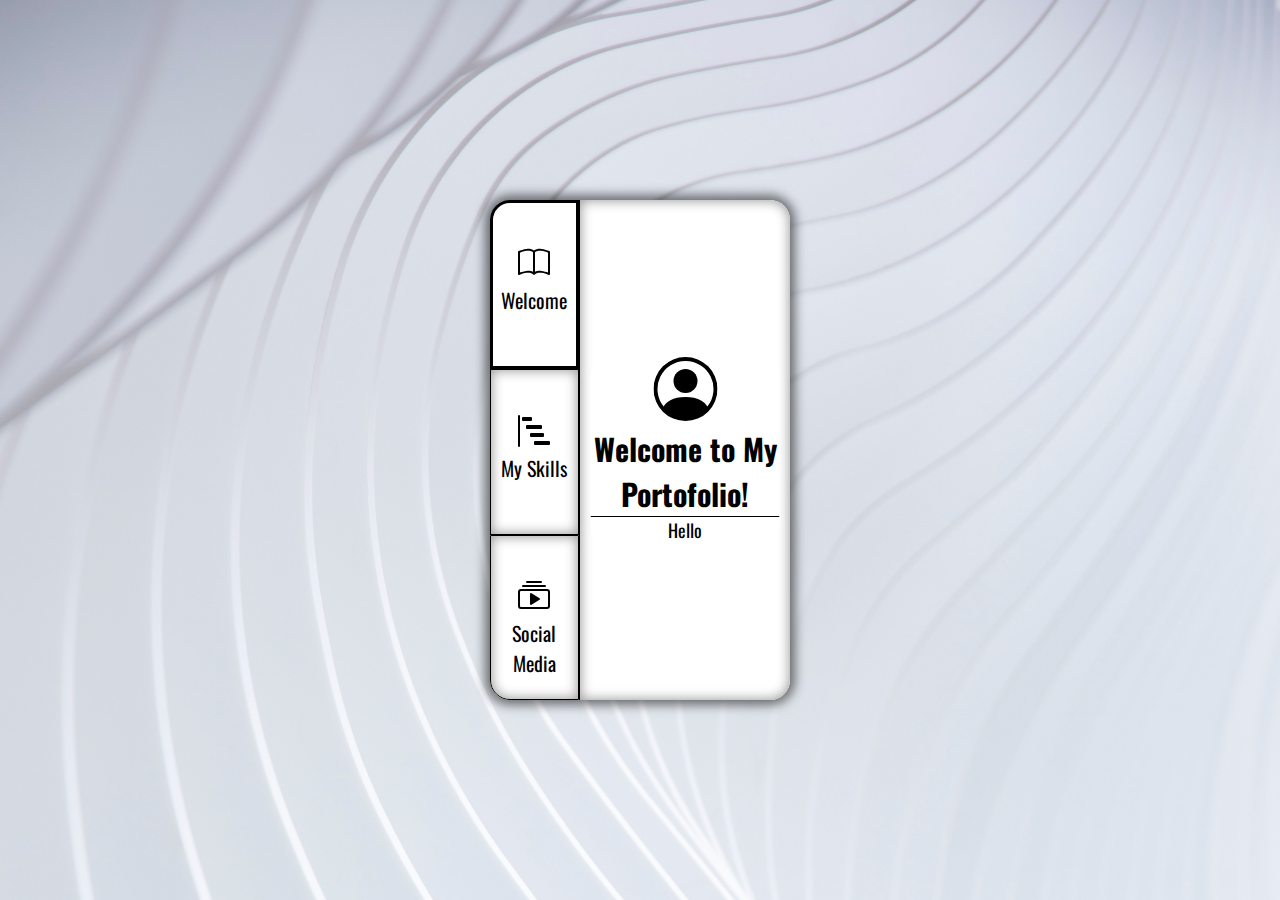
==== commit 0fe909df: "Fix bug when the page doesn't changeif we click the icon in the button" ====
--- a/index.html
+++ b/index.html
@@ -17,7 +17,7 @@
  --bootstrap: 60%;--bootstrapString: '60%';--bootstrapColor:rgb(189,66,241);
  --jquery: 30%;--jqueryString: '30%';--jqueryColor:rgb(21,139,231);
  --php: 60%;--phpString: '60%';--phpColor:purple;
- --mysql: 80%;--mysqlString: '90%';--mysqlColor:rgb(158,185,240);
+ --mysql: 80%;--mysqlString: '80%';--mysqlColor:rgb(158,185,240);
  --nodejs: 15%;--nodejsString: '15%';--nodejsColor:rgb(29,181,48)
 }
 
@@ -251,15 +251,15 @@
 	document.getElementById('loading-screen').style.display='none';
 	
 	const pageButton=document.querySelectorAll('#page-buttons ul li');
-pageButton.forEach((v)=>{
-	v.addEventListener("click",el=>{
-	  if(el.target.tagName=='LI'){
-		pageButton.forEach(w=>w.classList.remove('active'));
-		el.target.classList.add('active');
-		changePage(el.target.id);
-	  }
-	})
-})
+  pageButton.forEach((v)=>{
+	  v.addEventListener("click",el=>{
+	    el=el.target;
+	    while(el.tagName!='LI')el=el.parentNode;
+		  pageButton.forEach(w=>w.classList.remove('active'));
+	  	el.classList.add('active');
+  		changePage(el.id);
+	  })
+  })
 	
 	document.querySelector('#welcome').style.display='block';
 	type(introText,intro,100);
